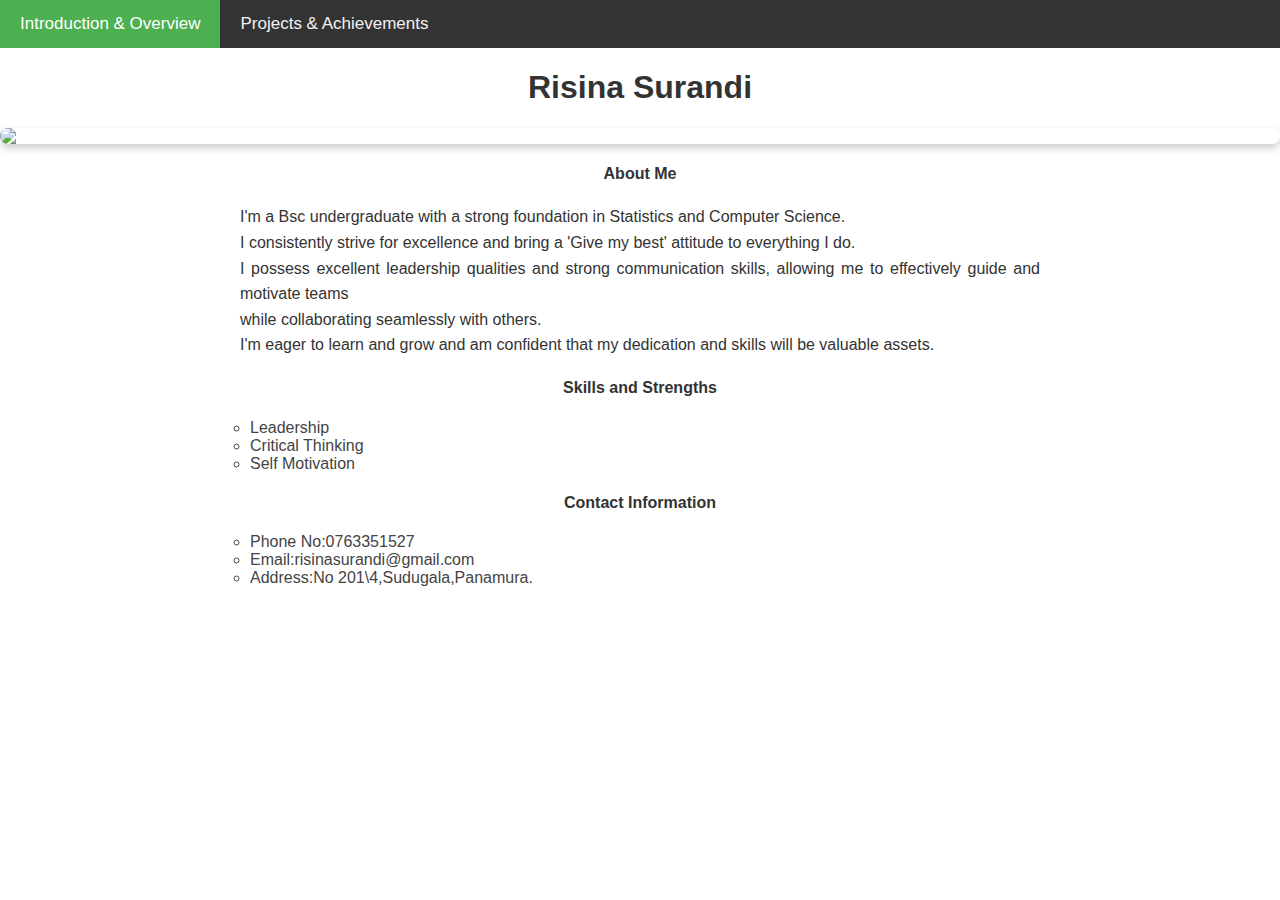
==== index.html @ d4963f72 "Initial commit about me" ====
<!DOCTYPE html>
<html lang="en">
<head>
    <link rel="stylesheet" href="main.css">
       
    
</head>
<body id="home">
    
    <div class="topnav">
        <a class="active" href="index.html">Introduction & Overview</a>
        <a href="about.html">Projects & Achievements</a>
    </div>
    
    <h1>Risina Surandi</h1>
    <img src="C:\Users\RISINA\Downloads\image2.jpg" align="center">
    <h4>About Me</h4>
    <p>I'm a Bsc undergraduate with a strong foundation in Statistics and Computer Science.<br>I consistently strive for excellence and bring a 'Give my best' attitude to everything I do.<br>
        I possess excellent leadership qualities and strong communication skills, allowing me to effectively guide and motivate teams<br> while collaborating seamlessly with others.<br>
        I'm eager to learn and grow and am confident that my dedication and skills will be valuable assets.</p>

        <h4>Skills and Strengths</h4>
        <ul>
            <li>Leadership</li>
            <li>Critical Thinking</li>
            <li>Self Motivation</li>
        </ul>

        <h4>Contact Information</h4>
        <ul>
            <li>Phone No:0763351527</li>
            <li>Email:risinasurandi@gmail.com</li>
            <li>Address:No 201\4,Sudugala,Panamura.</li>
        </ul>
</body>
</html>
---- main.css ----
/* General Styles */
#home{
  background-image: url("C:\Users\RISINA\Downloads\img4.jpg");
  background-size: cover; /* Cover the entire area */
  background-repeat: no-repeat; /* Prevent tiling */
  background-position: center; /* Center the image */
}

body {
    
    font-family: Arial, sans-serif;
    color: #333;
    margin: 0;
    padding: 0;
}



h1, h2, h3, h4 {
    color: #333;
    text-align: center;
}

p {
    font-size: 16px;
    line-height: 1.6;
    
    max-width: 800px;
    margin: 10px auto;
    text-align: justify;
}

ul {
    list-style-type: circle;
    padding-left: 20px;
    max-width: 800px;
    margin: 10px auto;
    color: #444;
}

img {
    display: block;
    margin: 20px auto;
    border-radius: 8px;
    box-shadow: 0 4px 8px rgba(0, 0, 0, 0.2);
}

/* Navigation Bar */
.topnav {
    background-color: #333;
    overflow: hidden;
}

.topnav a {
    float: left;
    display: block;
    color: #f2f2f2;
    text-align: center;
    padding: 14px 20px;
    text-decoration: none;
    font-size: 17px;
}

.topnav a:hover {
    background-color: #ddd;
    color: black;
}

.topnav a.active {
    background-color: #4CAF50;
    color: white;
}

/* Homepage Specific Styles */
.index-page h1 {
    font-size: 40px;
    color: #005f73;
    margin: 20px;
}

.index-page img {
    width: 150px;
    height: auto;
    border-radius: 50%;
}

.index-page h4 {
    font-size: 24px;
    color: #0a9396;
    margin-top: 20px;
}

.index-page ul {
    list-style-type: square;
    text-align: left;
}

/* About Page Specific Styles */
.about-page h2 {
    font-size: 32px;
    color: #6a0572;
}

.about-page h3 {
    font-size: 24px;
    color: #6a0572;
    margin-top: 20px;
}

.about-page img {
    width: 250px;
    height: auto;
}

.about-page hr {
    border: 1px solid #6a0572;
    margin: 20px 0;
}
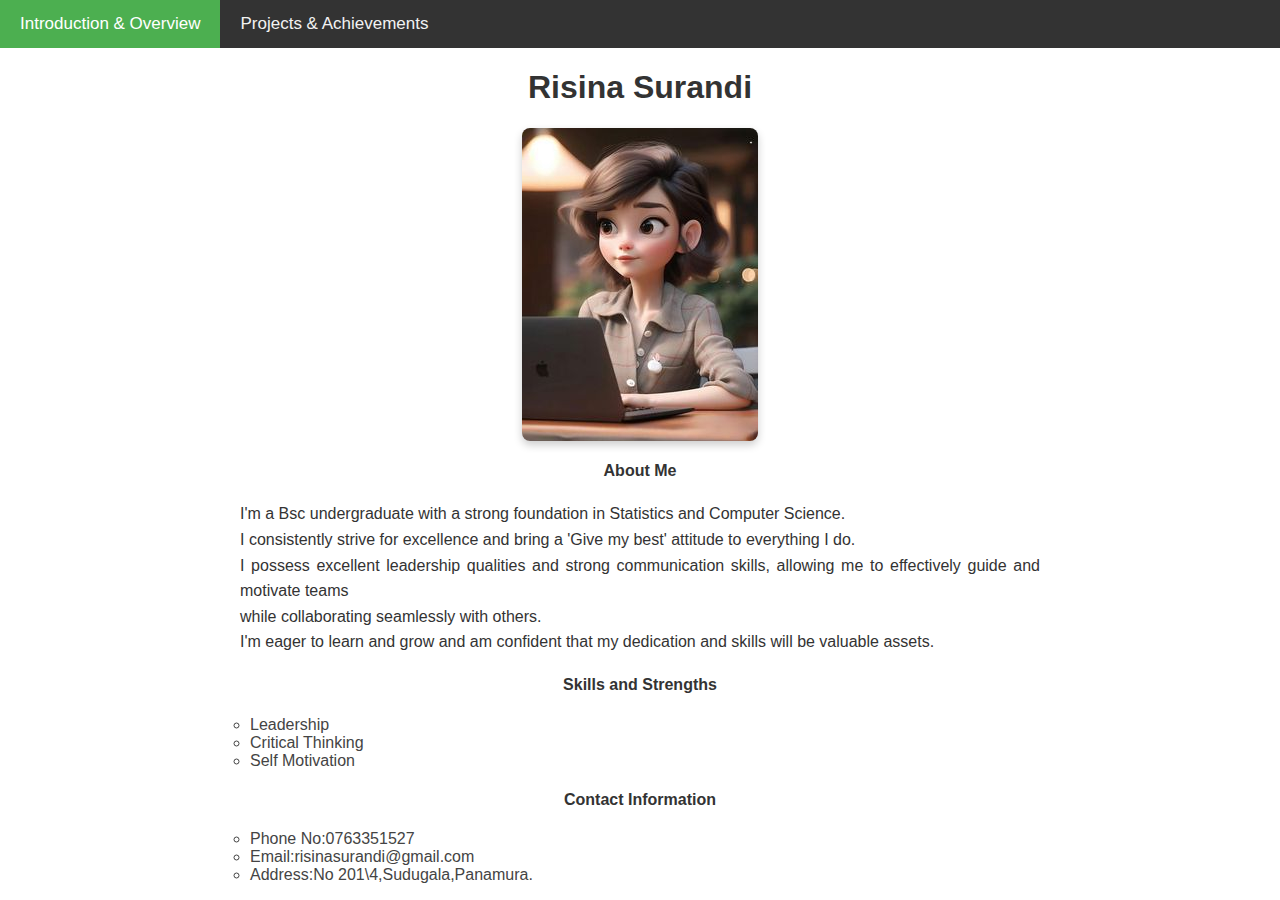
==== commit 8ded1783: "Changed the image paths" ====
--- a/index.html
+++ b/index.html
@@ -13,7 +13,7 @@
     </div>
     
     <h1>Risina Surandi</h1>
-    <img src="C:\Users\RISINA\Downloads\image2.jpg" align="center">
+    <img src="./image2.jpg" align="center">
     <h4>About Me</h4>
     <p>I'm a Bsc undergraduate with a strong foundation in Statistics and Computer Science.<br>I consistently strive for excellence and bring a 'Give my best' attitude to everything I do.<br>
         I possess excellent leadership qualities and strong communication skills, allowing me to effectively guide and motivate teams<br> while collaborating seamlessly with others.<br>
